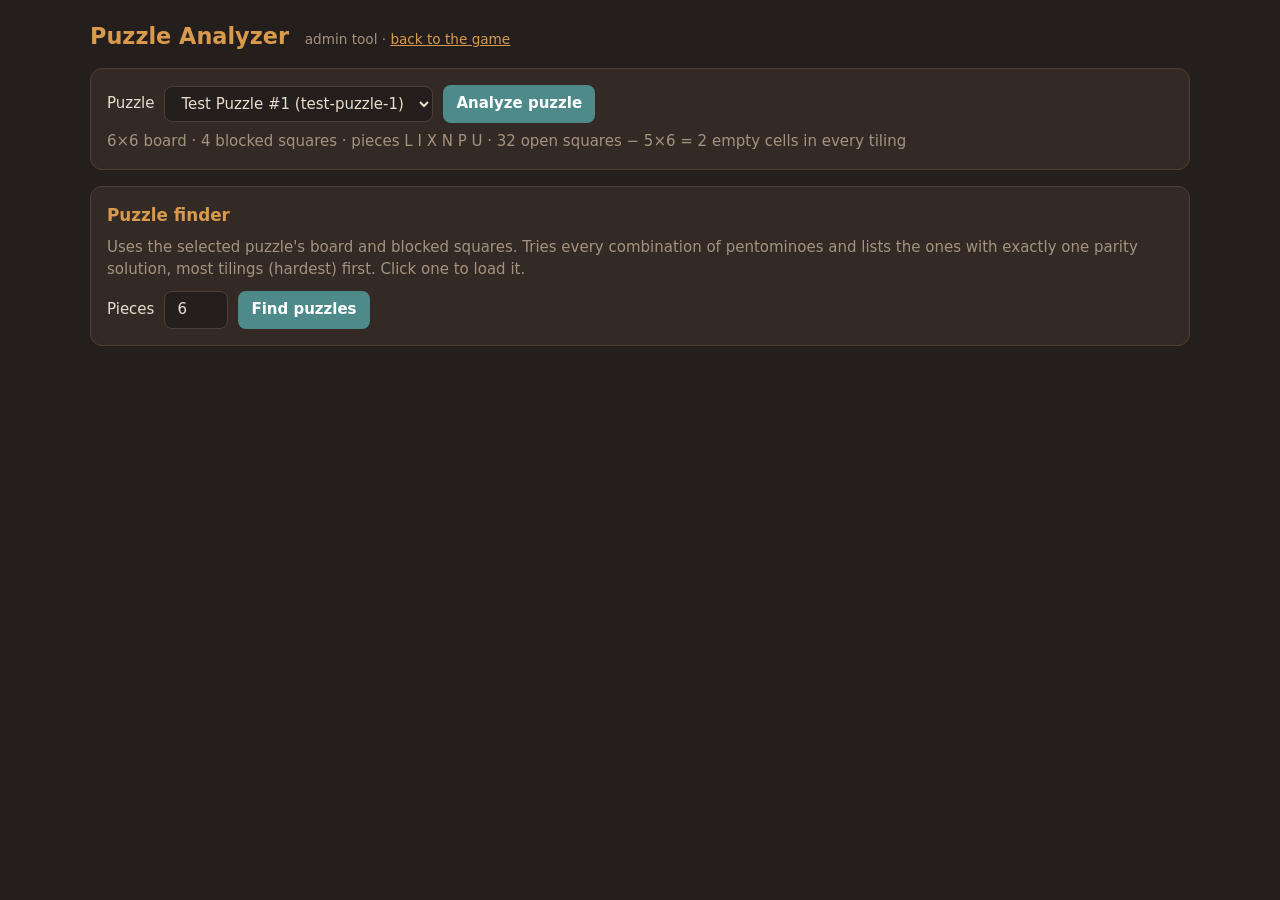
==== analyzer.html @ cebe1c1c "Add DLX puzzle solver, analyzer page, puzzle finder, and tests solver.js: pure-JS Algorithm X / Danc" ====
<!DOCTYPE html>
<!--
  ═══════════════════════════════════════════════════════════════════════
  PARITY BLOCKS: PUZZLE ANALYZER  (admin tool, not linked from the game)
  ═══════════════════════════════════════════════════════════════════════
  Pick a puzzle → Analyze → see every way the pieces fit (every "tiling"),
  which of them pass the parity rule, and a verdict. Step through tilings,
  download the results as JSON, or use the finder to search for new piece
  sets on the same board.

  All the solving happens in solver.js, inside a Web Worker so this page
  never freezes. Everything works offline, even opened straight from disk.

  Files used:  puzzles.js  (the puzzles)
               solver.js   (the solver, pure JS)
               shapes.js   (board pictures, shared with the rules popup)
               rules.css   (colors for those pictures)
  ═══════════════════════════════════════════════════════════════════════
-->
<html lang="en">
<head>
<meta charset="UTF-8">
<meta name="viewport" content="width=device-width, initial-scale=1.0">
<title>Parity Blocks: Puzzle Analyzer</title>
<link rel="icon" type="image/svg+xml" href="assets/logo.svg">
<link rel="stylesheet" href="rules.css">
<style>
  :root {
    --bg: #241f1c;
    --panel: #332a25;
    --border: #4d3f36;
    --text: #e8ddd0;
    --dim: #a3937f;
    --accent: #d99a4e;
    --good: #6fae5a;
    --bad: #e0484f;
    --button: #4f8a8b;
    --button-alt: #4d3f36;
  }
  * { box-sizing: border-box; margin: 0; padding: 0; }
  body {
    background: var(--bg);
    color: var(--text);
    font-family: system-ui, 'Segoe UI', Arial, sans-serif;
    font-size: 15px;
    line-height: 1.45;
    padding: 20px 16px 40px;
  }
  .wrap { max-width: 1100px; margin: 0 auto; display: flex; flex-direction: column; gap: 16px; }
  h1 { font-size: 1.4rem; color: var(--accent); }
  h1 small { font-size: 0.85rem; color: var(--dim); font-weight: 400; margin-left: 8px; }
  h2 { font-size: 1.05rem; color: var(--accent); margin-bottom: 10px; }
  a { color: var(--accent); }

  .panel { background: var(--panel); border: 1px solid var(--border); border-radius: 12px; padding: 16px; }
  .row { display: flex; flex-wrap: wrap; gap: 10px; align-items: center; }
  .muted { color: var(--dim); }

  button, select, input[type=number] {
    font: inherit;
    border-radius: 8px;
    border: 1px solid var(--border);
    background: var(--bg);
    color: var(--text);
    padding: 7px 12px;
  }
  button { background: var(--button); border-color: transparent; color: #fff; cursor: pointer; font-weight: 600; }
  button.alt { background: var(--button-alt); }
  button:disabled { opacity: 0.4; cursor: default; }
  input[type=number] { width: 64px; }

  .progress { flex: 1 1 200px; height: 10px; background: var(--bg); border-radius: 999px; overflow: hidden; border: 1px solid var(--border); }
  .progress > div { height: 100%; width: 0; background: var(--accent); transition: width 0.15s; }

  .stats { display: grid; grid-template-columns: repeat(auto-fit, minmax(150px, 1fr)); gap: 10px; margin-bottom: 12px; }
  .stat { background: var(--bg); border-radius: 10px; padding: 10px 12px; }
  .stat b { display: block; font-size: 1.5rem; }
  .verdict { font-weight: 700; font-size: 1.1rem; }
  .verdict.good { color: var(--good); }
  .verdict.bad  { color: var(--bad); }

  .viewer { display: flex; flex-wrap: wrap; gap: 20px; align-items: flex-start; }
  .board-box { flex: 0 0 auto; }
  .details { flex: 1 1 260px; min-width: 0; }
  .details ul { list-style: none; display: flex; flex-direction: column; gap: 4px; margin-top: 8px; }
  .swatch { display: inline-block; width: 12px; height: 12px; border-radius: 3px; vertical-align: -1px; margin-right: 6px; }
  .pass { color: var(--good); font-weight: 700; }
  .fail { color: var(--bad); font-weight: 700; }
  .legend { margin-top: 10px; font-size: 0.9rem; color: var(--dim); }
  .legend svg { vertical-align: middle; }

  table { width: 100%; border-collapse: collapse; margin-top: 10px; }
  th, td { text-align: left; padding: 6px 8px; border-bottom: 1px solid var(--border); }
  th { color: var(--dim); font-weight: 600; }
  tbody tr { cursor: pointer; }
  tbody tr:hover { background: rgba(255,255,255,0.05); }
  .finder-list { max-height: 360px; overflow-y: auto; }

  textarea { width: 100%; min-height: 140px; margin-top: 8px; font: 12px/1.4 ui-monospace, Menlo, monospace;
             background: var(--bg); color: var(--text); border: 1px solid var(--border); border-radius: 8px; padding: 8px; }
  [hidden] { display: none !important; }
</style>
</head>
<body>
<div class="wrap">

  <h1>Puzzle Analyzer <small>admin tool &middot; <a href="index.html">back to the game</a></small></h1>

  <!-- ── 1. Choose + analyze ── -->
  <section class="panel">
    <div class="row">
      <label for="puzzle-select">Puzzle</label>
      <select id="puzzle-select"></select>
      <button id="analyze-btn">Analyze puzzle</button>
      <button id="cancel-btn" class="alt" hidden>Cancel</button>
      <div class="progress" id="progress" hidden><div></div></div>
      <span class="muted" id="progress-text"></span>
    </div>
    <p class="muted" id="puzzle-info" style="margin-top:8px;"></p>
  </section>

  <!-- ── 2. Results ── -->
  <section class="panel" id="results" hidden>
    <h2>Results</h2>
    <div class="stats">
      <div class="stat"><span class="muted">Total tilings</span><b id="stat-total"></b></div>
      <div class="stat"><span class="muted">Pass parity</span><b id="stat-pass"></b></div>
      <div class="stat"><span class="muted">Time</span><b id="stat-time"></b></div>
    </div>
    <p class="verdict" id="verdict"></p>
    <p class="muted" id="truncated-note" hidden></p>

    <div class="row" style="margin-top:14px;">
      <button id="prev-btn" class="alt">&larr; Prev</button>
      <span id="step-label"></span>
      <button id="next-btn" class="alt">Next &rarr;</button>
      <label><input type="checkbox" id="parity-only"> Parity-passing only</label>
      <span style="flex:1"></span>
      <button id="download-btn" class="alt">Download JSON</button>
    </div>

    <div class="viewer" style="margin-top:14px;">
      <div class="board-box" id="board-box"></div>
      <div class="details">
        <p id="tiling-status"></p>
        <ul id="placement-list"></ul>
        <p class="legend" id="legend"></p>
      </div>
    </div>
  </section>

  <!-- ── 3. Puzzle finder ── -->
  <section class="panel">
    <h2>Puzzle finder</h2>
    <p class="muted">Uses the selected puzzle's board and blocked squares. Tries every combination of
      pentominoes and lists the ones with exactly one parity solution, most tilings (hardest) first.
      Click one to load it.</p>
    <div class="row" style="margin-top:10px;">
      <label for="finder-n">Pieces</label>
      <input type="number" id="finder-n" min="1" max="12" value="6">
      <button id="find-btn">Find puzzles</button>
      <button id="find-cancel-btn" class="alt" hidden>Cancel</button>
      <div class="progress" id="find-progress" hidden><div></div></div>
      <span class="muted" id="find-text"></span>
    </div>
    <div class="finder-list" id="finder-list" hidden>
      <table>
        <thead><tr><th>#</th><th>Pieces</th><th>Total tilings</th></tr></thead>
        <tbody id="finder-body"></tbody>
      </table>
    </div>
  </section>

  <!-- ── 4. Export a found puzzle ── -->
  <section class="panel" id="export" hidden>
    <h2>Add this puzzle to the game</h2>
    <p class="muted">Paste this entry into <code>PUZZLES</code> in puzzles.js, change the id and title
      if you like, then link it from a difficulty button in index.html.</p>
    <textarea id="export-text" readonly></textarea>
    <div class="row" style="margin-top:8px;"><button id="copy-btn" class="alt">Copy</button><span class="muted" id="copy-note"></span></div>
  </section>

</div>

<script src="puzzles.js"></script>
<script src="shapes.js"></script>
<script src="solver.js"></script>
<script>
/* ═══════════════════════════════════════════════════════════════════
   STATE
═══════════════════════════════════════════════════════════════════ */
const $ = id => document.getElementById(id);

// Puzzles on offer: everything in puzzles.js, plus any loaded from the finder
const puzzles = Object.assign({}, PUZZLES);
let currentKey = Object.keys(puzzles)[0];
let analysis = null;     // last analyzePuzzle() result for currentKey
let view = [];           // indices into analysis.tilings currently being stepped through
let viewPos = 0;
let worker = null;       // the running job, if any

/* ═══════════════════════════════════════════════════════════════════
   PUZZLE → SOLVER CONFIG
   Hidden blocked squares are simply part of `blocked` (they're only
   hidden from players). The dotted outline becomes `dotted`.
═══════════════════════════════════════════════════════════════════ */
function solverConfig(p){
  return {
    rows: p.rows, cols: p.cols,
    blocked: p.blocked || [],
    dotted: p.hintOutline || [],
    pieces: p.pieces.map(d=>({ name: d.name, cells: d.cells })),
  };
}
function colorOf(p, name){
  const d = p.pieces.find(q=>q.name === name);
  return d && d.color || ParitySolver.pentomino(name).color;
}

function renderSelect(){
  const sel = $('puzzle-select');
  sel.innerHTML = '';
  Object.keys(puzzles).forEach(k=>{
    const o = document.createElement('option');
    o.value = k; o.textContent = puzzles[k].title + '  (' + k + ')';
    sel.appendChild(o);
  });
  sel.value = currentKey;
}

function renderPuzzleInfo(){
  const p = puzzles[currentKey];
  const open = p.rows*p.cols - (p.blocked || []).length;
  const empty = open - 5*p.pieces.length;
  const extras = [];
  if(p.hiddenBlocked && p.hiddenBlocked.length) extras.push(p.hiddenBlocked.length + ' of them hidden from players');
  if(p.hintOutline && p.hintOutline.length) extras.push('has a dotted outline (pieces can’t cross it)');
  $('puzzle-info').textContent =
    `${p.rows}×${p.cols} board · ${(p.blocked||[]).length} blocked squares` + (extras.length ? ' (' + extras.join('; ') + ')' : '') +
    ` · pieces ${p.pieces.map(d=>d.name).join(' ')} · ${open} open squares − 5×${p.pieces.length} = ${empty} empty cell${empty===1?'':'s'} in every tiling`;
}

function selectPuzzle(key){
  if(worker) stopWorker();
  currentKey = key;
  analysis = null;
  $('results').hidden = true;
  $('export').hidden = !puzzles[key].fromFinder;
  if(puzzles[key].fromFinder) $('export-text').value = exportEntry(key);
  $('finder-n').value = puzzles[key].pieces.length;
  renderSelect();
  renderPuzzleInfo();
  $('progress-text').textContent = '';
}

/* ═══════════════════════════════════════════════════════════════════
   WORKER JOBS
   Each job gets a fresh worker (ParitySolver.createWorker builds it from
   solver.js's own source as a Blob URL, so no file is fetched). Cancel
   simply terminates it.
═══════════════════════════════════════════════════════════════════ */
function runJob(message, ui, onResult){
  stopWorker();
  worker = ParitySolver.createWorker();
  ui.start();
  worker.onmessage = e=>{
    const m = e.data;
    if(m.type === 'progress') ui.progress(m);
    else if(m.type === 'result'){ stopWorker(); ui.end(); onResult(m.result); }
    else if(m.type === 'error'){ stopWorker(); ui.end('Error: ' + m.message); }
  };
  worker.onerror = e=>{ stopWorker(); ui.end('Worker error: ' + (e.message || 'unknown')); };
  worker.postMessage(message);
}
function stopWorker(){
  if(worker){ worker.terminate(); worker = null; }
}

function progressUI(barId, textId, buttonIds, cancelId, describe){
  const bar = $(barId), fill = bar.firstElementChild, text = $(textId);
  return {
    start(){
      bar.hidden = false; fill.style.width = '0%'; text.textContent = 'Starting…';
      buttonIds.forEach(id=>$(id).disabled = true); $(cancelId).hidden = false;
    },
    progress(m){ fill.style.width = Math.round(m.fraction*100) + '%'; text.textContent = describe(m); },
    end(msg){
      bar.hidden = true; text.textContent = msg || '';
      buttonIds.forEach(id=>$(id).disabled = false); $(cancelId).hidden = true;
    },
  };
}
const analyzeUI = progressUI('progress', 'progress-text', ['analyze-btn','find-btn'], 'cancel-btn',
  m=>`${m.solutions.toLocaleString()} tilings found · ${Math.round(m.fraction*100)}%`);
const findUI = progressUI('find-progress', 'find-text', ['analyze-btn','find-btn'], 'find-cancel-btn',
  m=>`${m.checked} / ${m.combinations} combinations · ${m.found} qualify so far`);

$('cancel-btn').onclick = ()=>{ stopWorker(); analyzeUI.end('Cancelled.'); };
$('find-cancel-btn').onclick = ()=>{ stopWorker(); findUI.end('Cancelled.'); };

/* ═══════════════════════════════════════════════════════════════════
   ANALYZE
═══════════════════════════════════════════════════════════════════ */
$('analyze-btn').onclick = ()=>{
  const key = currentKey;
  runJob({ type:'analyze', config: solverConfig(puzzles[key]) }, analyzeUI, result=>{
    if(key !== currentKey) return;
    analysis = result;
    showResults();
  });
};

function verdictText(n){
  if(n === 1) return ['good', 'Good puzzle: exactly one tiling passes parity.'];
  if(n === 0) return ['bad', 'Not a good puzzle: no tiling passes parity, so it can’t be solved.'];
  return ['bad', `Not a good puzzle: ${n.toLocaleString()} tilings pass parity, so the answer isn’t unique.`];
}

function showResults(){
  $('results').hidden = false;
  $('stat-total').textContent = analysis.totalTilings.toLocaleString();
  $('stat-pass').textContent = analysis.paritySolutions.toLocaleString();
  $('stat-time').textContent = analysis.solveTimeMs < 1000 ? analysis.solveTimeMs + ' ms' : (analysis.solveTimeMs/1000).toFixed(1) + ' s';
  const [cls, text] = verdictText(analysis.paritySolutions);
  $('verdict').className = 'verdict ' + cls;
  $('verdict').textContent = text;
  $('truncated-note').hidden = !analysis.tilingsTruncated;
  $('truncated-note').textContent = `Only the first ${analysis.tilings.length.toLocaleString()} tilings are kept for stepping through and download; the counts above include all of them.`;
  // Default to the parity-passing ones when there are any
  $('parity-only').checked = analysis.paritySolutions > 0;
  rebuildView();
}

/* ═══════════════════════════════════════════════════════════════════
   STEPPING THROUGH TILINGS
═══════════════════════════════════════════════════════════════════ */
function rebuildView(){
  const only = $('parity-only').checked;
  view = analysis.tilings.map((t,i)=>i).filter(i=>!only || analysis.tilings[i].parity);
  viewPos = 0;
  showTiling();
}
$('parity-only').onchange = ()=>{ if(analysis) rebuildView(); };
$('prev-btn').onclick = ()=>{ if(viewPos > 0){ viewPos--; showTiling(); } };
$('next-btn').onclick = ()=>{ if(viewPos < view.length-1){ viewPos++; showTiling(); } };
document.addEventListener('keydown', e=>{
  if(!analysis || e.target.matches('input, select, textarea')) return;
  if(e.key === 'ArrowLeft') $('prev-btn').click();
  if(e.key === 'ArrowRight') $('next-btn').click();
});

function boardCellSize(p){
  const avail = Math.min(560, document.querySelector('.wrap').clientWidth - 80);
  return Math.max(22, Math.min(64, Math.floor(avail / Math.max(p.rows, p.cols)) - 4));
}

function showTiling(){
  const p = puzzles[currentKey];
  const box = $('board-box'), list = $('placement-list');
  box.innerHTML = ''; list.innerHTML = '';
  $('prev-btn').disabled = viewPos <= 0;
  $('next-btn').disabled = viewPos >= view.length-1;

  if(!view.length){
    $('step-label').textContent = 'No tilings to show';
    $('tiling-status').textContent = $('parity-only').checked ? 'No tiling passes parity. Untick the filter to see the others.' : 'The pieces can’t be placed at all.';
    box.appendChild(miniBoard({ rows:p.rows, cols:p.cols, cell:boardCellSize(p), gaps:p.blocked, dotted:p.hintOutline }));
    $('legend').innerHTML = '';
    return;
  }

  const t = analysis.tilings[view[viewPos]];
  $('step-label').textContent = `Tiling ${viewPos+1} of ${view.length.toLocaleString()}` + ($('parity-only').checked ? ' (parity-passing)' : '') + ` · #${t.index}`;

  // Solver placements are absolute cells; miniBoard wants cells relative to a top-left row/col
  const pieces = t.placements.map(pl=>{
    const r0 = Math.min(...pl.cells.map(c=>c[0])), c0 = Math.min(...pl.cells.map(c=>c[1]));
    return { color: colorOf(p, pl.piece), row: r0, col: c0, cells: pl.cells.map(([r,c])=>[r-r0, c-c0]) };
  });
  box.appendChild(miniBoard({
    rows: p.rows, cols: p.cols, cell: boardCellSize(p),
    pieces, gaps: p.blocked, dotted: p.hintOutline,
    show: 'odd', markEmpty: true,
  }));

  const rc = arr=>arr.map(n=>n).join(', ');
  $('tiling-status').innerHTML = t.parity
    ? '<span class="pass">Passes parity</span>: every row and column is even.'
    : '<span class="fail">Fails parity</span>' +
      (t.failingRows.length ? ` · odd row${t.failingRows.length>1?'s':''} ${rc(t.failingRows)}` : '') +
      (t.failingCols.length ? ` · odd column${t.failingCols.length>1?'s':''} ${rc(t.failingCols)}` : '') +
      ' <span class="muted">(numbered from 0, top / left)</span>';
  t.placements.forEach(pl=>{
    const li = document.createElement('li');
    li.innerHTML = `<span class="swatch" style="background:${colorOf(p, pl.piece)}"></span><b>${pl.piece}</b> <span class="muted">${pl.cells.map(c=>'['+c+']').join(' ')}</span>`;
    list.appendChild(li);
  });
  const li = document.createElement('li');
  li.innerHTML = `<span class="muted">Empty cells: ${t.gaps.map(c=>'['+c+']').join(' ') || 'none'}</span>`;
  list.appendChild(li);
  $('legend').innerHTML =
    '<svg width="18" height="18"><circle cx="9" cy="9" r="6" class="rb-empty"/></svg> empty cell &nbsp; ' +
    '<svg width="34" height="14"><rect x="0" y="2" width="34" height="10" rx="2" class="rb-hl rb-odd"/></svg> odd row / column &nbsp; ' +
    'numbers = filled squares per row (right) and column (below)';
}

/* ═══════════════════════════════════════════════════════════════════
   DOWNLOAD JSON
═══════════════════════════════════════════════════════════════════ */
$('download-btn').onclick = ()=>{
  if(!analysis) return;
  const blob = new Blob([JSON.stringify(analysis, null, 2)], { type:'application/json' });
  const a = document.createElement('a');
  a.href = URL.createObjectURL(blob);
  a.download = `analysis-${currentKey}.json`;
  document.body.appendChild(a); a.click(); a.remove();
  setTimeout(()=>URL.revokeObjectURL(a.href), 1000);
};

/* ═══════════════════════════════════════════════════════════════════
   PUZZLE FINDER
═══════════════════════════════════════════════════════════════════ */
$('find-btn').onclick = ()=>{
  const base = puzzles[currentKey];
  const n = Math.max(1, Math.min(12, parseInt($('finder-n').value, 10) || 6));
  const board = { rows: base.rows, cols: base.cols, blocked: base.blocked || [], dotted: base.hintOutline || [] };
  $('finder-list').hidden = true;
  runJob({ type:'find', board, n }, findUI, result=>{
    findUI.end(`${result.qualifying.length} of ${result.combinationsChecked} combinations have exactly one parity solution · ${(result.solveTimeMs/1000).toFixed(1)} s`);
    renderFinder(result, base);
  });
};

function renderFinder(result, base){
  const body = $('finder-body');
  body.innerHTML = '';
  $('finder-list').hidden = !result.qualifying.length;
  result.qualifying.forEach((q, i)=>{
    const tr = document.createElement('tr');
    tr.innerHTML = `<td>${i+1}</td><td><b>${q.pieces.join(' ')}</b></td><td>${q.totalTilings.toLocaleString()}</td>`;
    tr.onclick = ()=>loadFound(q, base);
    body.appendChild(tr);
  });
}

// Make a puzzle from a finder result: same board as `base`, these pieces
function loadFound(q, base){
  const key = 'found-' + q.pieces.join('').toLowerCase() + '-' + base.rows + 'x' + base.cols;
  puzzles[key] = {
    title: 'Found: ' + q.pieces.join(' '),
    rows: base.rows, cols: base.cols,
    blocked: (base.blocked || []).map(rc=>rc.slice()),
    hiddenBlocked: base.hiddenBlocked ? base.hiddenBlocked.map(rc=>rc.slice()) : undefined,
    hintOutline: base.hintOutline ? base.hintOutline.map(rc=>rc.slice()) : undefined,
    hintText: base.hintText,
    pieces: q.pieces.map(name=>{ const d = ParitySolver.pentomino(name); return { name, color: d.color, cells: d.cells.map(c=>c.slice()) }; }),
    fromFinder: true,
  };
  selectPuzzle(key);
  window.scrollTo({ top: 0, behavior: 'smooth' });
  $('analyze-btn').click();
}

// A ready-to-paste puzzles.js entry for a found puzzle
function exportEntry(key){
  const p = puzzles[key];
  const cells = arr=>'[' + arr.map(c=>'[' + c.join(',') + ']').join(',') + ']';
  const lines = [
    `  '${key}': {`,
    `    title: '${p.title.replace(/'/g, "\\'")}',`,
    `    rows: ${p.rows}, cols: ${p.cols},`,
    `    blocked: ${cells(p.blocked)},`,
  ];
  if(p.hiddenBlocked) lines.push(`    hiddenBlocked: ${cells(p.hiddenBlocked)},`);
  if(p.hintOutline) lines.push(`    hintOutline: ${cells(p.hintOutline)},`);
  if(p.hintText) lines.push(`    hintText: '${p.hintText.replace(/'/g, "\\'")}',`);
  lines.push('    pieces: [');
  p.pieces.forEach(d=>lines.push(`      { name:'${d.name}', color:'${d.color}', cells:${cells(d.cells)} },`));
  lines.push('    ]', '  },');
  return lines.join('\n');
}
$('copy-btn').onclick = ()=>{
  const ta = $('export-text');
  ta.select();
  const done = ok=>{ $('copy-note').textContent = ok ? 'Copied.' : 'Select the text and copy it with Cmd+C.'; };
  if(navigator.clipboard && window.isSecureContext) navigator.clipboard.writeText(ta.value).then(()=>done(true), ()=>done(document.execCommand('copy')));
  else done(document.execCommand('copy'));
};

/* ═══════════════════════════════════════════════════════════════════
   START
   analyzer.html?puzzle=<key> preselects a puzzle.
═══════════════════════════════════════════════════════════════════ */
$('puzzle-select').onchange = e=>selectPuzzle(e.target.value);
const wanted = new URLSearchParams(location.search).get('puzzle');
if(wanted && puzzles[wanted]) currentKey = wanted;
selectPuzzle(currentKey);
window.addEventListener('resize', ()=>{ if(analysis) showTiling(); });
</script>
</body>
</html>
---- rules.css ----
/* ═══════════════════════════════════════════════════════════════════
   RULES POPUP + RULES BUTTON
   Shared by index.html (splash) and play.html (game). The popup's text
   and pictures are built in rules.js; everything about how it looks is
   here. Search for [FONTS] [COLORS] [POSITIONING].
═══════════════════════════════════════════════════════════════════ */
:root {
  /* [FONTS] */
  --rules-font:          'Geo', 'Segoe UI', sans-serif;
  --rules-title-size:    2rem;
  --rules-heading-size:  1.5rem;     /* "Goals" / "Rules" */
  --rules-text-size:     1.15rem;
  --rules-caption-size:  1rem;       /* labels under pictures */
  --rules-count-font:    system-ui, 'Segoe UI', Arial, sans-serif;  /* row/column counts (plain digits read better than Geo's) */
  --rules-count-size:    19px;

  /* [COLORS] */
  --rules-panel:         #332a25;    /* popup background */
  --rules-panel-border:  #4d3f36;
  --rules-overlay:       rgba(0, 0, 0, 0.65);
  --rules-title:         #d99a4e;    /* headings */
  --rules-text:          #e8ddd0;
  --rules-text-dim:      #a3937f;    /* hint line, picture captions */
  --rules-even:          #6fae5a;    /* green highlighter: even row/column */
  --rules-odd:           #e0484f;    /* red highlighter: odd row/column, "not allowed" mark */
  --rules-highlight-opacity: 0.55;   /* red highlighter strength (matches the game) */
  --rules-highlight-even-opacity: 0.55;  /* green highlighter strength */
  --rules-board:         #1c1714;    /* frame behind picture boards */
  --rules-cell:          #443830;    /* an empty square in pictures */
  --rules-gap-x:         #e05252;    /* the X on a gap square */
  --rules-dotted:        #d99a4e;    /* dotted perimeter line */
  --rules-arrow:         #e8ddd0;    /* reflect / rotate arrows */
  --rules-empty:         #f2c48a;    /* ring marking an empty open square (analyzer) */
  --rules-button:        #4f8a8b;    /* "Got it" button */
  --rules-button-text:   #ffffff;
  --rules-btn-bg:        #332a25;    /* the small "Rules" button */
  --rules-btn-border:    #4d3f36;

  /* [POSITIONING] */
  --rules-width:         600px;      /* popup max width */
  --rules-item-gap:      22px;       /* space between each goal/rule */
}

/* ── The "Rules" button (top-right of each page) ── */
.rules-btn {
  height: 40px;
  padding: 0 16px;
  border-radius: 999px;
  border: 2px solid var(--rules-btn-border);
  background: var(--rules-btn-bg);
  color: var(--rules-text);
  font-family: var(--rules-font);
  font-size: 1.2rem;
  letter-spacing: 0.04em;
  cursor: pointer;
  transition: filter 0.15s, transform 0.1s;
}
.rules-btn:hover { filter: brightness(1.2); }
.rules-btn:focus-visible { outline: 3px solid #f2c48a; outline-offset: 3px; }

/* ── Popup ── */
.rules-backdrop {
  position: fixed;
  inset: 0;
  z-index: 1000;
  background: var(--rules-overlay);
  display: flex;
  align-items: center;
  justify-content: center;
  padding: 16px;
}
.rules-backdrop[hidden] { display: none; }

.rules-popup {
  position: relative;
  width: 100%;
  max-width: var(--rules-width);
  max-height: calc(100vh - 32px);
  max-height: calc(100dvh - 32px);
  overflow-y: auto;
  background: var(--rules-panel);
  border: 1px solid var(--rules-panel-border);
  border-radius: 18px;
  padding: 26px 26px 22px;
  color: var(--rules-text);
  font-family: var(--rules-font);
  box-shadow: 0 20px 50px rgba(0, 0, 0, 0.5);
  text-align: left;
  user-select: none;
  outline: none;
}
.rules-popup h2 {
  font-size: var(--rules-title-size);
  font-weight: 400;
  color: var(--rules-title);
  margin: 0 0 6px;
}
.rules-popup h3 {
  font-size: var(--rules-heading-size);
  font-weight: 400;
  color: var(--rules-title);
  margin: 18px 0 10px;
  padding-bottom: 6px;
  border-bottom: 1px solid var(--rules-panel-border);
}
.rules-close {
  position: absolute;
  top: 12px;
  right: 12px;
  width: 36px;
  height: 36px;
  border: none;
  border-radius: 50%;
  background: transparent;
  color: var(--rules-text-dim);
  font-size: 1.6rem;
  line-height: 1;
  cursor: pointer;
}
.rules-close:hover { color: var(--rules-text); background: rgba(255, 255, 255, 0.06); }

/* [POSITIONING] Each goal/rule: text, then its picture(s) underneath */
.rules-item {
  display: flex;
  flex-direction: column;
  align-items: stretch;
  gap: 10px;
  margin-bottom: var(--rules-item-gap);
}
.rules-item p {
  font-size: var(--rules-text-size);
  line-height: 1.4;
  margin: 0;
}
.rules-item .rules-num { color: var(--rules-title); margin-right: 6px; }
.rules-hint { color: var(--rules-text-dim); font-size: calc(var(--rules-text-size) * 0.9) !important; }

.rules-visuals {
  display: flex;
  flex-wrap: wrap;
  justify-content: center;
  align-items: center;
  gap: 14px;
}
.rules-figure {
  display: flex;
  flex-direction: column;
  align-items: center;
  gap: 6px;
  margin: 0;
}
.rules-figure figcaption {
  font-size: var(--rules-caption-size);
  color: var(--rules-text-dim);
}
.rules-figure svg { display: block; }

/* [POSITIONING] The three "check" pictures stay side by side, shrinking
   to fit narrow screens instead of stacking */
.rules-visuals.three { flex-wrap: nowrap; gap: 10px; }
.rules-visuals.three .rules-figure { flex: 1 1 0; min-width: 0; max-width: 180px; }
.rules-visuals.three svg { width: 100%; height: auto; }

.rules-ok {
  display: block;
  width: 100%;
  height: 48px;
  margin-top: 6px;
  border: none;
  border-radius: 12px;
  background: var(--rules-button);
  color: var(--rules-button-text);
  font-family: var(--rules-font);
  font-size: 1.35rem;
  cursor: pointer;
  box-shadow: 0 4px 0 rgba(0, 0, 0, 0.35);
}
.rules-ok:hover { filter: brightness(1.1); }
.rules-ok:focus-visible, .rules-close:focus-visible { outline: 3px solid #f2c48a; outline-offset: 2px; }

/* ── Picture parts (SVG classes used by rules.js) ── */
.rb-frame    { fill: var(--rules-board); }
.rb-cell     { fill: var(--rules-cell); }
.rb-gap      { fill: var(--rules-board); stroke: var(--rules-panel-border); stroke-dasharray: 3 2; }
.rb-gap-x    { stroke: var(--rules-gap-x); stroke-width: 3; stroke-linecap: round; fill: none; }
.rb-divider  { fill: none; stroke: rgba(0, 0, 0, 0.25); stroke-width: 1.5; }
.rb-outline  { fill: none; stroke: rgba(0, 0, 0, 0.45); stroke-width: 2; stroke-linejoin: round; }
.rb-hl       { opacity: var(--rules-highlight-opacity); }   /* highlighter strokes */
.rb-hl.rb-even { opacity: var(--rules-highlight-even-opacity); }
.rb-even     { fill: var(--rules-even); }
.rb-odd      { fill: var(--rules-odd); }
.rb-count    { font-family: var(--rules-count-font); font-size: var(--rules-count-size); font-weight: 700; opacity: 1; }
.rb-dotted   { fill: none; stroke: var(--rules-dotted); stroke-width: 2.5; stroke-dasharray: 6 4; stroke-linejoin: round; }
.rb-no       { fill: none; stroke: var(--rules-odd); stroke-width: 3.5; }
.rb-no-x     { stroke: var(--rules-odd); stroke-width: 3.5; stroke-linecap: round; }
.rb-empty    { fill: none; stroke: var(--rules-empty); stroke-width: 2.5; }   /* analyzer: open square left empty */
.rb-arrow    { fill: none; stroke: var(--rules-arrow); stroke-width: 3; stroke-linecap: round; stroke-linejoin: round; }
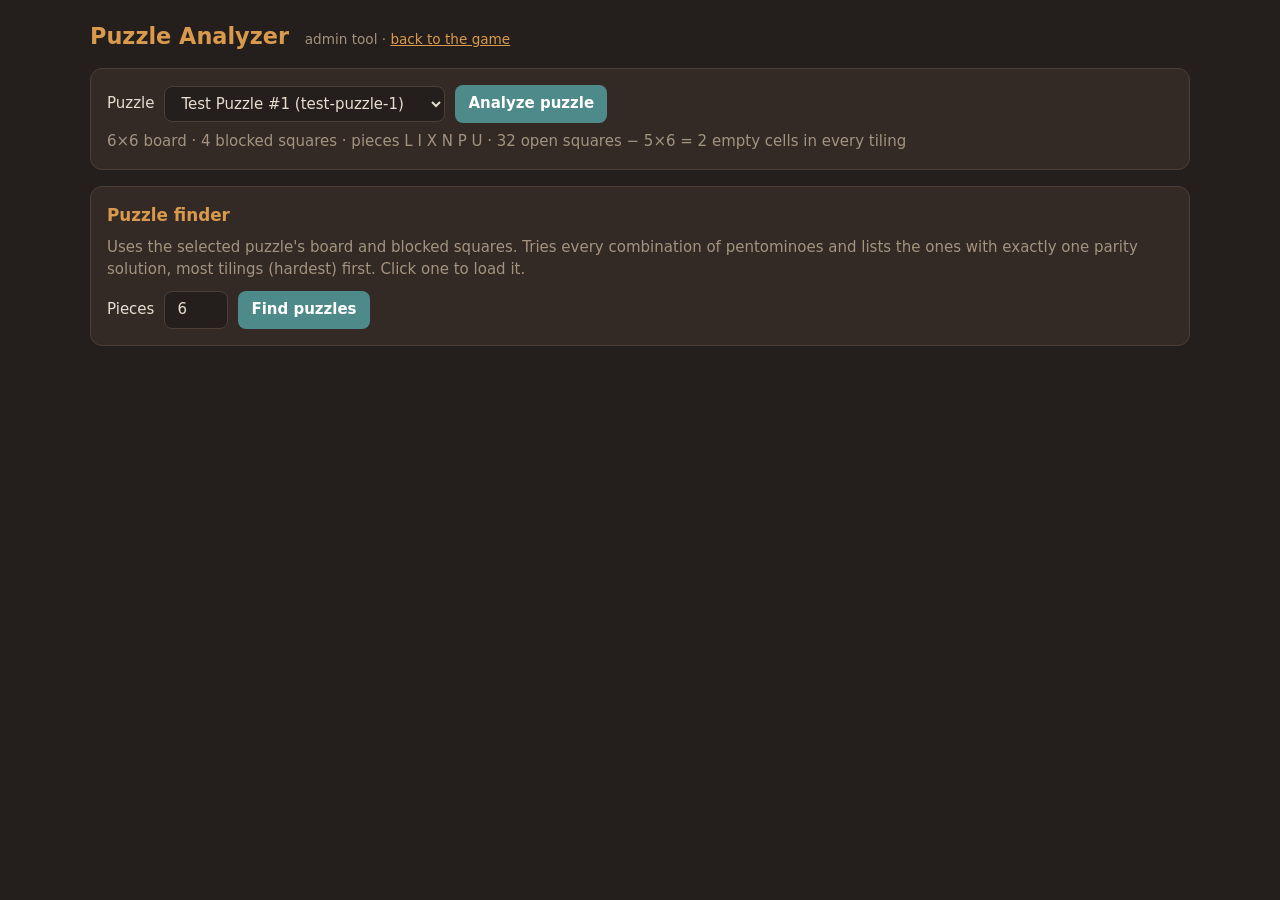
==== commit 58cf17c5: "Irregular board shapes: cut squares out of the grid in the sandbox New 'Shape' click mode cuts squar" ====
--- a/analyzer.html
+++ b/analyzer.html
@@ -208,6 +208,7 @@
   return {
     rows: p.rows, cols: p.cols,
     blocked: p.blocked || [],
+    removed: p.removed || [],
     dotted: p.hintOutline || [],
     pieces: p.pieces.map(d=>({ name: d.name, cells: d.cells })),
   };
@@ -230,13 +231,13 @@
 
 function renderPuzzleInfo(){
   const p = puzzles[currentKey];
-  const open = p.rows*p.cols - (p.blocked || []).length;
+  const open = p.rows*p.cols - (p.blocked || []).length - (p.removed || []).length;
   const empty = open - 5*p.pieces.length;
   const extras = [];
   if(p.hiddenBlocked && p.hiddenBlocked.length) extras.push(p.hiddenBlocked.length + ' of them hidden from players');
   if(p.hintOutline && p.hintOutline.length) extras.push('has a dotted outline (pieces can’t cross it)');
   $('puzzle-info').textContent =
-    `${p.rows}×${p.cols} board · ${(p.blocked||[]).length} blocked squares` + (extras.length ? ' (' + extras.join('; ') + ')' : '') +
+    `${p.rows}×${p.cols} board` + ((p.removed||[]).length ? ` (${p.removed.length} squares cut out)` : '') + ` · ${(p.blocked||[]).length} blocked squares` + (extras.length ? ' (' + extras.join('; ') + ')' : '') +
     ` · pieces ${p.pieces.map(d=>d.name).join(' ')} · ${open} open squares − 5×${p.pieces.length} = ${empty} empty cell${empty===1?'':'s'} in every tiling`;
 }
 
@@ -364,7 +365,7 @@
   if(!view.length){
     $('step-label').textContent = 'No tilings to show';
     $('tiling-status').textContent = $('parity-only').checked ? 'No tiling passes parity. Untick the filter to see the others.' : 'The pieces can’t be placed at all.';
-    box.appendChild(miniBoard({ rows:p.rows, cols:p.cols, cell:boardCellSize(p), gaps:p.blocked, dotted:p.hintOutline }));
+    box.appendChild(miniBoard({ rows:p.rows, cols:p.cols, cell:boardCellSize(p), gaps:p.blocked, removed:p.removed, dotted:p.hintOutline }));
     $('legend').innerHTML = '';
     return;
   }
@@ -379,7 +380,7 @@
   });
   box.appendChild(miniBoard({
     rows: p.rows, cols: p.cols, cell: boardCellSize(p),
-    pieces, gaps: p.blocked, dotted: p.hintOutline,
+    pieces, gaps: p.blocked, removed: p.removed, dotted: p.hintOutline,
     show: 'odd', markEmpty: true,
   }));
 
@@ -423,7 +424,7 @@
 $('find-btn').onclick = ()=>{
   const base = puzzles[currentKey];
   const n = Math.max(1, Math.min(12, parseInt($('finder-n').value, 10) || 6));
-  const board = { rows: base.rows, cols: base.cols, blocked: base.blocked || [], dotted: base.hintOutline || [] };
+  const board = { rows: base.rows, cols: base.cols, blocked: base.blocked || [], removed: base.removed || [], dotted: base.hintOutline || [] };
   $('finder-list').hidden = true;
   runJob({ type:'find', board, n }, findUI, result=>{
     findUI.end(`${result.qualifying.length} of ${result.combinationsChecked} combinations have exactly one parity solution · ${(result.solveTimeMs/1000).toFixed(1)} s`);
@@ -450,6 +451,7 @@
     title: 'Found: ' + q.pieces.join(' '),
     rows: base.rows, cols: base.cols,
     blocked: (base.blocked || []).map(rc=>rc.slice()),
+    removed: base.removed ? base.removed.map(rc=>rc.slice()) : undefined,
     hiddenBlocked: base.hiddenBlocked ? base.hiddenBlocked.map(rc=>rc.slice()) : undefined,
     hintOutline: base.hintOutline ? base.hintOutline.map(rc=>rc.slice()) : undefined,
     hintText: base.hintText,
@@ -471,6 +473,7 @@
     `    rows: ${p.rows}, cols: ${p.cols},`,
     `    blocked: ${cells(p.blocked)},`,
   ];
+  if(p.removed && p.removed.length) lines.push(`    removed: ${cells(p.removed)},`);
   if(p.hiddenBlocked) lines.push(`    hiddenBlocked: ${cells(p.hiddenBlocked)},`);
   if(p.hintOutline) lines.push(`    hintOutline: ${cells(p.hintOutline)},`);
   if(p.hintText) lines.push(`    hintText: '${p.hintText.replace(/'/g, "\\'")}',`);
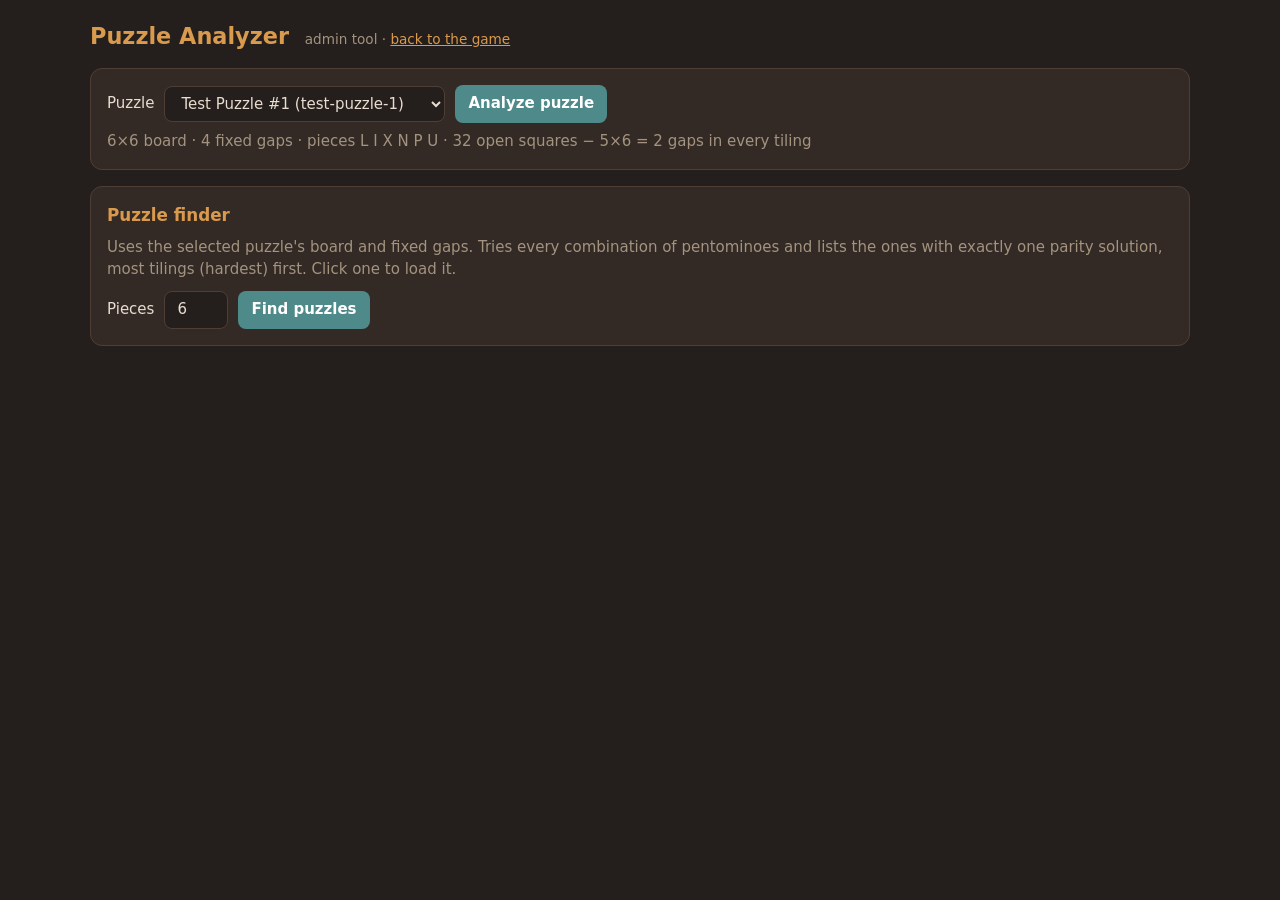
==== commit 95ecc89e: "Add interactive tutorial as the first-visit popup; standardize wording Four-slide tutorial (tutorial" ====
--- a/analyzer.html
+++ b/analyzer.html
@@ -152,7 +152,7 @@
   <!-- ── 3. Puzzle finder ── -->
   <section class="panel">
     <h2>Puzzle finder</h2>
-    <p class="muted">Uses the selected puzzle's board and blocked squares. Tries every combination of
+    <p class="muted">Uses the selected puzzle's board and fixed gaps. Tries every combination of
       pentominoes and lists the ones with exactly one parity solution, most tilings (hardest) first.
       Click one to load it.</p>
     <div class="row" style="margin-top:10px;">
@@ -237,8 +237,8 @@
   if(p.hiddenBlocked && p.hiddenBlocked.length) extras.push(p.hiddenBlocked.length + ' of them hidden from players');
   if(p.hintOutline && p.hintOutline.length) extras.push('has a dotted outline (pieces can’t cross it)');
   $('puzzle-info').textContent =
-    `${p.rows}×${p.cols} board` + ((p.removed||[]).length ? ` (${p.removed.length} squares cut out)` : '') + ` · ${(p.blocked||[]).length} blocked squares` + (extras.length ? ' (' + extras.join('; ') + ')' : '') +
-    ` · pieces ${p.pieces.map(d=>d.name).join(' ')} · ${open} open squares − 5×${p.pieces.length} = ${empty} empty cell${empty===1?'':'s'} in every tiling`;
+    `${p.rows}×${p.cols} board` + ((p.removed||[]).length ? ` (${p.removed.length} squares cut out)` : '') + ` · ${(p.blocked||[]).length} fixed gaps` + (extras.length ? ' (' + extras.join('; ') + ')' : '') +
+    ` · pieces ${p.pieces.map(d=>d.name).join(' ')} · ${open} open squares − 5×${p.pieces.length} = ${empty} gap${empty===1?'':'s'} in every tiling`;
 }
 
 function selectPuzzle(key){
@@ -397,10 +397,10 @@
     list.appendChild(li);
   });
   const li = document.createElement('li');
-  li.innerHTML = `<span class="muted">Empty cells: ${t.gaps.map(c=>'['+c+']').join(' ') || 'none'}</span>`;
+  li.innerHTML = `<span class="muted">Gaps: ${t.gaps.map(c=>'['+c+']').join(' ') || 'none'}</span>`;
   list.appendChild(li);
   $('legend').innerHTML =
-    '<svg width="18" height="18"><circle cx="9" cy="9" r="6" class="rb-empty"/></svg> empty cell &nbsp; ' +
+    '<svg width="18" height="18"><circle cx="9" cy="9" r="6" class="rb-empty"/></svg> gap &nbsp; ' +
     '<svg width="34" height="14"><rect x="0" y="2" width="34" height="10" rx="2" class="rb-hl rb-odd"/></svg> odd row / column &nbsp; ' +
     'numbers = filled squares per row (right) and column (below)';
 }
--- a/rules.css
+++ b/rules.css
@@ -176,6 +176,8 @@
   box-shadow: 0 4px 0 rgba(0, 0, 0, 0.35);
 }
 .rules-ok:hover { filter: brightness(1.1); }
+/* "Play the tutorial" button (puzzle page only) */
+.rules-tutorial { background: var(--rules-panel-border); margin-bottom: 8px; }
 .rules-ok:focus-visible, .rules-close:focus-visible { outline: 3px solid #f2c48a; outline-offset: 2px; }
 
 /* ── Picture parts (SVG classes used by rules.js) ── */
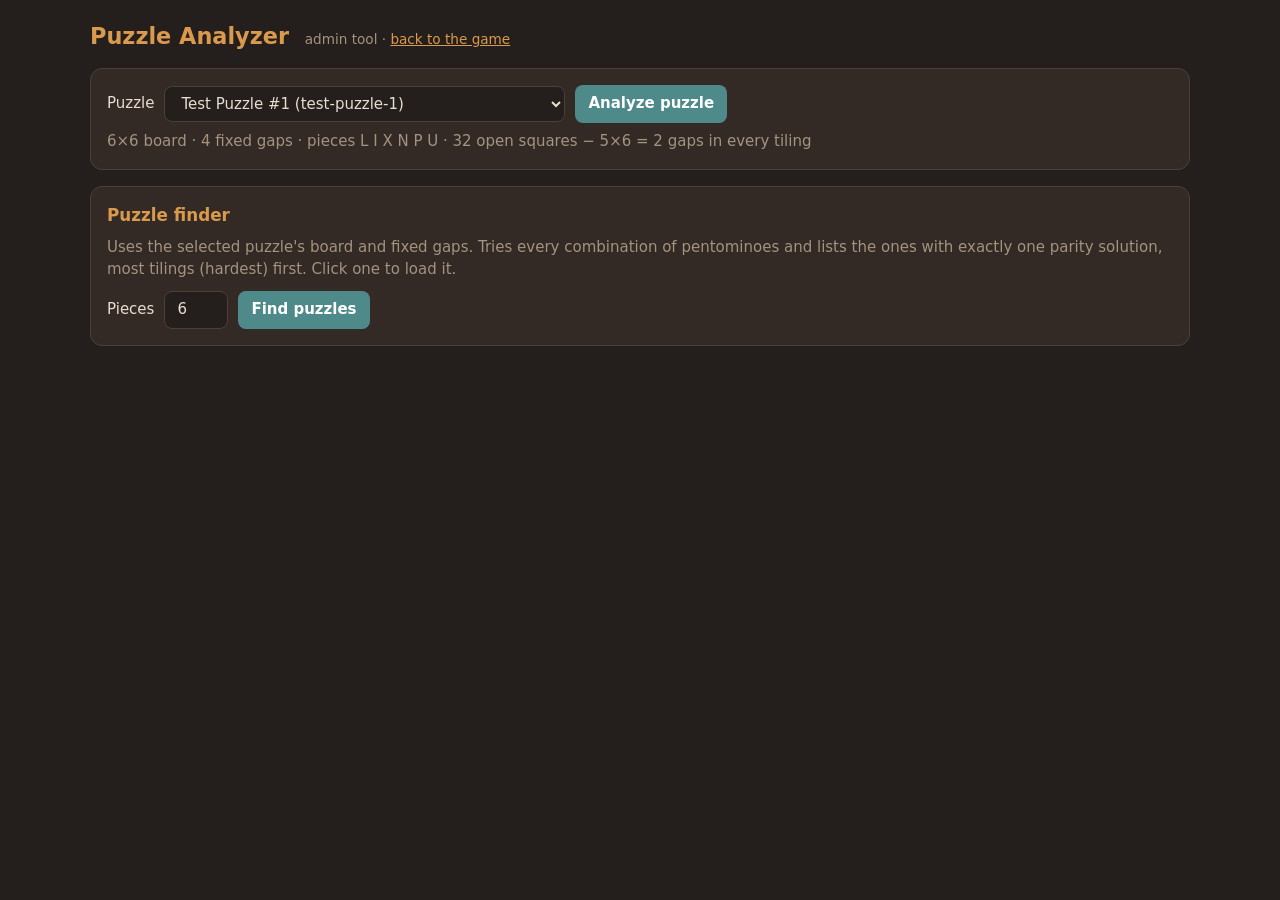
==== commit 60143546: "Remove empty spaces; red X squares become dotted squares Uncovered squares no longer turn dark. Perm" ====
--- a/analyzer.html
+++ b/analyzer.html
@@ -234,7 +234,6 @@
   const open = p.rows*p.cols - (p.blocked || []).length - (p.removed || []).length;
   const empty = open - 5*p.pieces.length;
   const extras = [];
-  if(p.hiddenBlocked && p.hiddenBlocked.length) extras.push(p.hiddenBlocked.length + ' of them hidden from players');
   if(p.hintOutline && p.hintOutline.length) extras.push('has a dotted outline (pieces can’t cross it)');
   $('puzzle-info').textContent =
     `${p.rows}×${p.cols} board` + ((p.removed||[]).length ? ` (${p.removed.length} squares cut out)` : '') + ` · ${(p.blocked||[]).length} fixed gaps` + (extras.length ? ' (' + extras.join('; ') + ')' : '') +
--- a/rules.css
+++ b/rules.css
@@ -5,13 +5,14 @@
    here. Search for [FONTS] [COLORS] [POSITIONING].
 ═══════════════════════════════════════════════════════════════════ */
 :root {
-  /* [FONTS] */
+  /* [FONTS] Geo for headings and buttons; Nunito for the text you read */
   --rules-font:          'Geo', 'Segoe UI', sans-serif;
+  --rules-text-font:     'Nunito', 'Segoe UI', sans-serif;
   --rules-title-size:    2rem;
   --rules-heading-size:  1.5rem;     /* "Goals" / "Rules" */
-  --rules-text-size:     1.15rem;
-  --rules-caption-size:  1rem;       /* labels under pictures */
-  --rules-count-font:    system-ui, 'Segoe UI', Arial, sans-serif;  /* row/column counts (plain digits read better than Geo's) */
+  --rules-text-size:     1rem;
+  --rules-caption-size:  0.9rem;     /* labels under pictures */
+  --rules-count-font:    'Nunito', system-ui, sans-serif;  /* row/column counts */
   --rules-count-size:    19px;
 
   /* [COLORS] */
@@ -27,7 +28,6 @@
   --rules-highlight-even-opacity: 0.55;  /* green highlighter strength */
   --rules-board:         #1c1714;    /* frame behind picture boards */
   --rules-cell:          #443830;    /* an empty square in pictures */
-  --rules-gap-x:         #e05252;    /* the X on a gap square */
   --rules-dotted:        #d99a4e;    /* dotted perimeter line */
   --rules-arrow:         #e8ddd0;    /* reflect / rotate arrows */
   --rules-empty:         #f2c48a;    /* ring marking an empty open square (analyzer) */
@@ -81,14 +81,15 @@
   background: var(--rules-panel);
   border: 1px solid var(--rules-panel-border);
   border-radius: 18px;
-  padding: 26px 26px 22px;
+  padding: 62px 26px 22px;          /* room at the top for the Large text button */
   color: var(--rules-text);
-  font-family: var(--rules-font);
+  font-family: var(--rules-text-font);
   box-shadow: 0 20px 50px rgba(0, 0, 0, 0.5);
   text-align: left;
   user-select: none;
   outline: none;
 }
+.rules-popup h2, .rules-popup h3 { font-family: var(--rules-font); }
 .rules-popup h2 {
   font-size: var(--rules-title-size);
   font-weight: 400;
@@ -119,6 +120,26 @@
 }
 .rules-close:hover { color: var(--rules-text); background: rgba(255, 255, 255, 0.06); }
 
+/* ── "Large text" / "Standard text" button ──
+   Top-left of the rules popup and the tutorial. Turning it on puts the
+   class "large-text" on the page (<html>) and remembers it in
+   localStorage ('pb_largeText'), so the rules and tutorial share it. */
+.text-size-btn {
+  position: absolute; top: 12px; left: 14px; z-index: 5;
+  height: 38px; padding: 0 16px; border-radius: 999px;
+  border: 2px solid var(--rules-btn-border);
+  background: var(--rules-btn-bg); color: var(--rules-text);
+  font-family: var(--rules-text-font); font-size: 1rem; font-weight: 400;
+  cursor: pointer;
+}
+.text-size-btn:hover { filter: brightness(1.2); }
+.text-size-btn.is-large-label { font-weight: 800; font-size: 1.05rem; }   /* "Large text" in bold */
+.text-size-btn:focus-visible { outline: 3px solid #f2c48a; outline-offset: 2px; }
+
+/* Large text in the rules popup */
+html.large-text .rules-popup { --rules-text-size: 1.8rem; --rules-caption-size: 1.45rem; max-width: 820px; }
+html.large-text .rules-popup .rules-ok { font-size: 1.8rem; height: 60px; }
+
 /* [POSITIONING] Each goal/rule: text, then its picture(s) underneath */
 .rules-item {
   display: flex;
@@ -183,8 +204,6 @@
 /* ── Picture parts (SVG classes used by rules.js) ── */
 .rb-frame    { fill: var(--rules-board); }
 .rb-cell     { fill: var(--rules-cell); }
-.rb-gap      { fill: var(--rules-board); stroke: var(--rules-panel-border); stroke-dasharray: 3 2; }
-.rb-gap-x    { stroke: var(--rules-gap-x); stroke-width: 3; stroke-linecap: round; fill: none; }
 .rb-divider  { fill: none; stroke: rgba(0, 0, 0, 0.25); stroke-width: 1.5; }
 .rb-outline  { fill: none; stroke: rgba(0, 0, 0, 0.45); stroke-width: 2; stroke-linejoin: round; }
 .rb-hl       { opacity: var(--rules-highlight-opacity); }   /* highlighter strokes */
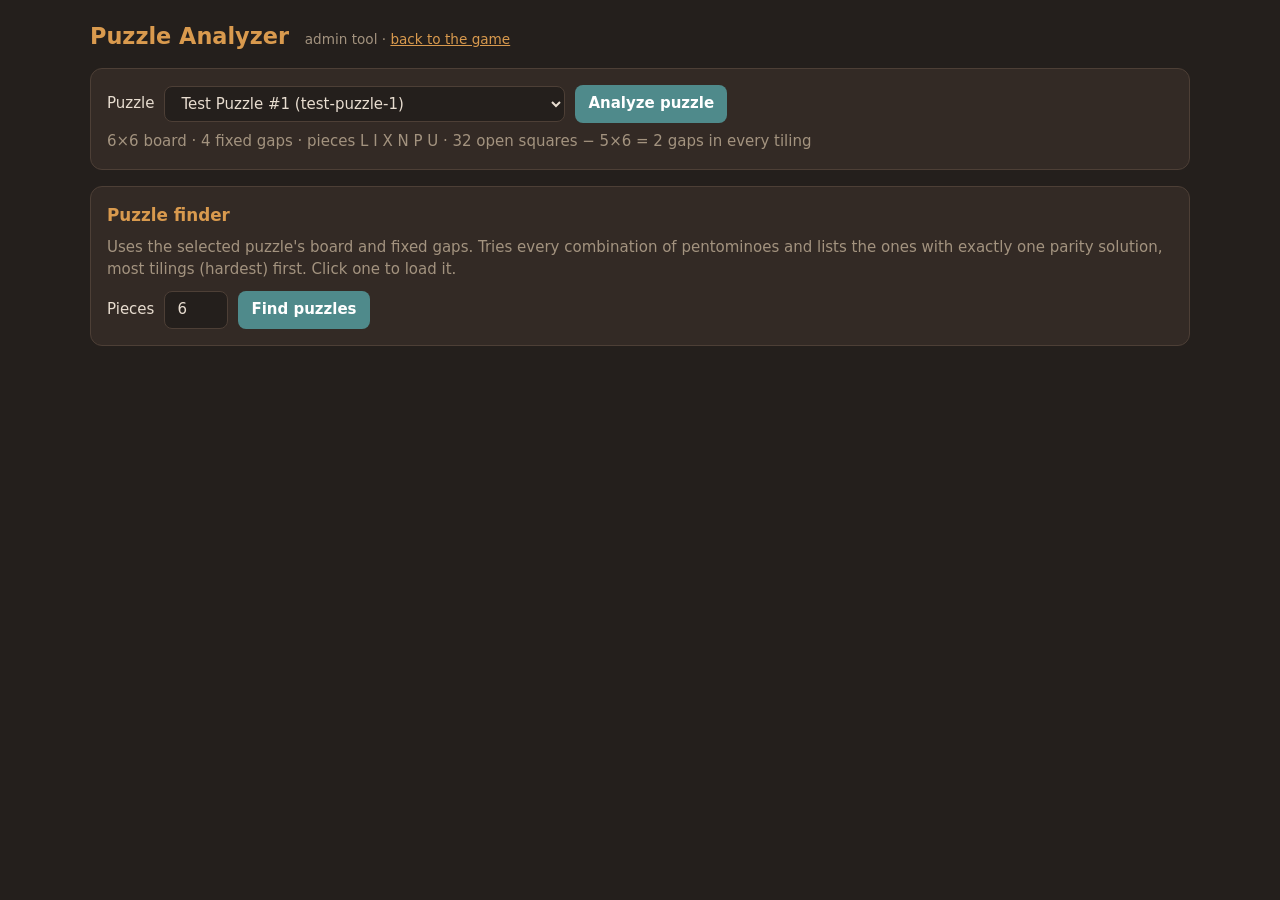
==== commit 3a3f42f9: "Highlighter, tutorial slide 5, playtest cloud, 16x16 sandbox, hidden names, new tab icon, Safari tra" ====
--- a/analyzer.html
+++ b/analyzer.html
@@ -22,7 +22,9 @@
 <meta charset="UTF-8">
 <meta name="viewport" content="width=device-width, initial-scale=1.0">
 <title>Parity Blocks: Puzzle Analyzer</title>
-<link rel="icon" type="image/svg+xml" href="assets/logo.svg">
+<link rel="icon" type="image/svg+xml" href="assets/favicon.svg">
+<link rel="icon" type="image/png" sizes="32x32" href="assets/favicon-32.png">
+<link rel="apple-touch-icon" href="assets/apple-touch-icon.png">
 <link rel="stylesheet" href="rules.css">
 <style>
   :root {
--- a/rules.css
+++ b/rules.css
@@ -15,48 +15,85 @@
   --rules-count-font:    'Nunito', system-ui, sans-serif;  /* row/column counts */
   --rules-count-size:    19px;
 
-  /* [COLORS] */
-  --rules-panel:         #332a25;    /* popup background */
-  --rules-panel-border:  #4d3f36;
-  --rules-overlay:       rgba(0, 0, 0, 0.65);
-  --rules-title:         #d99a4e;    /* headings */
-  --rules-text:          #e8ddd0;
-  --rules-text-dim:      #a3937f;    /* hint line, picture captions */
-  --rules-even:          #6fae5a;    /* green highlighter: even row/column */
-  --rules-odd:           #e0484f;    /* red highlighter: odd row/column, "not allowed" mark */
-  --rules-highlight-opacity: 0.55;   /* red highlighter strength (matches the game) */
-  --rules-highlight-even-opacity: 0.55;  /* green highlighter strength */
-  --rules-board:         #1c1714;    /* frame behind picture boards */
-  --rules-cell:          #443830;    /* an empty square in pictures */
-  --rules-dotted:        #d99a4e;    /* dotted perimeter line */
-  --rules-arrow:         #e8ddd0;    /* reflect / rotate arrows */
-  --rules-empty:         #f2c48a;    /* ring marking an empty open square (analyzer) */
-  --rules-button:        #4f8a8b;    /* "Got it" button */
-  --rules-button-text:   #ffffff;
-  --rules-btn-bg:        #332a25;    /* the small "Rules" button */
-  --rules-btn-border:    #4d3f36;
+  /* [COLORS] Woodblock, light mode (default); dark mode is the html.dark
+     block below. Same colors as game.css. */
+  --rules-panel:         #FBFBF8;    /* popup background */
+  --rules-panel-border:  #DCDDD6;
+  --rules-overlay:       rgba(31, 35, 48, 0.45);
+  --rules-title:         #1F2330;    /* headings */
+  --rules-text:          #1F2330;
+  --rules-text-dim:      #5E6270;    /* hint line, picture captions */
+  --rules-even:          #5E8A3E;    /* green highlighter: even row/column */
+  --rules-odd:           #D23A2F;    /* red highlighter: odd row/column, "not allowed" mark */
+  --rules-highlight-opacity: 0.4;    /* red highlighter strength */
+  --rules-highlight-even-opacity: 0.4;   /* green highlighter strength */
+  --rules-board:         #DCDFE6;    /* frame behind picture boards (as on the board) */
+  --rules-cell:          #FFFFFF;    /* an empty square in pictures */
+  --rules-dotted:        #E2483D;    /* dotted lines: vermilion */
+  --rules-arrow:         #1F2330;    /* reflect / rotate arrows */
+  --rules-empty:         #2B4C7E;    /* ring marking an empty open square (analyzer) */
+  --rules-button:        #1F2330;    /* "Got it" button (filled ink) */
+  --rules-button-text:   #F5F5F2;
+  --rules-btn-bg:        #FBFBF8;    /* the small plain buttons: Rules, Large text, Dark mode */
+  --rules-btn-hover:     #ECECE6;
+  --rules-btn-line:      #1F2330;    /* their fine ink border */
 
   /* [POSITIONING] */
   --rules-width:         600px;      /* popup max width */
   --rules-item-gap:      22px;       /* space between each goal/rule */
+}
+/* [COLORS] Dark mode (theme.js) */
+html.dark {
+  --rules-panel:         #181C26;
+  --rules-panel-border:  #2C3240;
+  --rules-overlay:       rgba(0, 0, 0, 0.6);
+  --rules-title:         #EDEAE3;
+  --rules-text:          #EDEAE3;
+  --rules-text-dim:      #A3A6B0;
+  --rules-even:          #9CC57A;
+  --rules-odd:           #F06A5E;
+  --rules-board:         #0B0E15;
+  --rules-cell:          #1F2533;
+  --rules-dotted:        #F06A5E;
+  --rules-arrow:         #EDEAE3;
+  --rules-empty:         #8FA9D6;
+  --rules-button:        #EDEAE3;
+  --rules-button-text:   #12151D;
+  --rules-btn-bg:        #1F2533;
+  --rules-btn-hover:     #2A3142;
+  --rules-btn-line:      #EDEAE3;
 }
 
 /* ── The "Rules" button (top-right of each page) ── */
 .rules-btn {
   height: 40px;
   padding: 0 16px;
-  border-radius: 999px;
-  border: 2px solid var(--rules-btn-border);
+  border-radius: 4px;
+  border: 1.5px solid var(--rules-btn-line);
   background: var(--rules-btn-bg);
   color: var(--rules-text);
   font-family: var(--rules-font);
   font-size: 1.2rem;
   letter-spacing: 0.04em;
   cursor: pointer;
-  transition: filter 0.15s, transform 0.1s;
-}
-.rules-btn:hover { filter: brightness(1.2); }
-.rules-btn:focus-visible { outline: 3px solid #f2c48a; outline-offset: 3px; }
+  transition: background 0.15s, transform 0.1s;
+}
+.rules-btn:hover { background: var(--rules-btn-hover); }
+.rules-btn:active { transform: translateY(1px); }
+.rules-btn:focus-visible { outline: 3px solid #2443d6; outline-offset: 3px; }
+
+/* ── The moon / sun button (theme.js): dark mode on or off, any time ──
+   Top left of the start screen and the puzzle page. */
+.theme-toggle {
+  width: 40px; height: 40px; border-radius: 50%; padding: 0;
+  border: 1.5px solid var(--rules-btn-line);
+  background: var(--rules-btn-bg); color: var(--rules-text);
+  display: inline-flex; align-items: center; justify-content: center;
+  cursor: pointer; transition: background 0.15s, transform 0.1s;
+}
+.theme-toggle:hover { background: var(--rules-btn-hover); }
+.theme-toggle:active { transform: translateY(1px); }
+.theme-toggle:focus-visible { outline: 3px solid #2B4C7E; outline-offset: 3px; }
 
 /* ── Popup ── */
 .rules-backdrop {
@@ -118,23 +155,27 @@
   line-height: 1;
   cursor: pointer;
 }
-.rules-close:hover { color: var(--rules-text); background: rgba(255, 255, 255, 0.06); }
-
-/* ── "Large text" / "Standard text" button ──
-   Top-left of the rules popup and the tutorial. Turning it on puts the
-   class "large-text" on the page (<html>) and remembers it in
-   localStorage ('pb_largeText'), so the rules and tutorial share it. */
+.rules-close:hover { color: var(--rules-text); background: rgba(128, 128, 128, 0.12); }
+
+/* ── "Large text" / "Standard text" and "Dark mode" / "Light mode" ──
+   Side by side at the top-left of the rules popup and the tutorial
+   (.view-btns). Large text puts the class "large-text" on the page
+   (<html>) and remembers it in localStorage ('pb_largeText'); Dark mode
+   is theme.js ('pb_theme'). The rules and tutorial share both. */
+.view-btns {
+  position: absolute; top: 12px; left: 14px; z-index: 5;
+  display: flex; gap: 8px;
+}
 .text-size-btn {
-  position: absolute; top: 12px; left: 14px; z-index: 5;
-  height: 38px; padding: 0 16px; border-radius: 999px;
-  border: 2px solid var(--rules-btn-border);
+  height: 38px; padding: 0 16px; border-radius: 4px;
+  border: 1.5px solid var(--rules-btn-line);
   background: var(--rules-btn-bg); color: var(--rules-text);
   font-family: var(--rules-text-font); font-size: 1rem; font-weight: 400;
-  cursor: pointer;
-}
-.text-size-btn:hover { filter: brightness(1.2); }
+  cursor: pointer; white-space: nowrap;
+}
+.text-size-btn:hover { background: var(--rules-btn-hover); }
 .text-size-btn.is-large-label { font-weight: 800; font-size: 1.05rem; }   /* "Large text" in bold */
-.text-size-btn:focus-visible { outline: 3px solid #f2c48a; outline-offset: 2px; }
+.text-size-btn:focus-visible { outline: 3px solid #2443d6; outline-offset: 2px; }
 
 /* Large text in the rules popup */
 html.large-text .rules-popup { --rules-text-size: 1.8rem; --rules-caption-size: 1.45rem; max-width: 820px; }
@@ -187,31 +228,29 @@
   width: 100%;
   height: 48px;
   margin-top: 6px;
-  border: none;
-  border-radius: 12px;
   background: var(--rules-button);
   color: var(--rules-button-text);
   font-family: var(--rules-font);
   font-size: 1.35rem;
   cursor: pointer;
-  box-shadow: 0 4px 0 rgba(0, 0, 0, 0.35);
-}
-.rules-ok:hover { filter: brightness(1.1); }
-/* "Play the tutorial" button (puzzle page only) */
-.rules-tutorial { background: var(--rules-panel-border); margin-bottom: 8px; }
-.rules-ok:focus-visible, .rules-close:focus-visible { outline: 3px solid #f2c48a; outline-offset: 2px; }
+  border-radius: 4px;
+  border: 2px solid var(--rules-btn-line);
+  box-shadow: inset 0 -3px 0 rgba(0, 0, 0, 0.14);
+}
+.rules-ok:hover { filter: brightness(1.15); }
+.rules-ok:active { transform: translateY(1px); box-shadow: inset 0 -1px 0 rgba(0, 0, 0, 0.14); }
+/* "Play the tutorial" button (puzzle page only): plain grey */
+.rules-tutorial { background: var(--rules-btn-bg); color: var(--rules-text); margin-bottom: 8px; }
+.rules-ok:focus-visible, .rules-close:focus-visible { outline: 3px solid #2443d6; outline-offset: 2px; }
 
 /* ── Picture parts (SVG classes used by rules.js) ── */
 .rb-frame    { fill: var(--rules-board); }
 .rb-cell     { fill: var(--rules-cell); }
-.rb-divider  { fill: none; stroke: rgba(0, 0, 0, 0.25); stroke-width: 1.5; }
-.rb-outline  { fill: none; stroke: rgba(0, 0, 0, 0.45); stroke-width: 2; stroke-linejoin: round; }
 .rb-hl       { opacity: var(--rules-highlight-opacity); }   /* highlighter strokes */
 .rb-hl.rb-even { opacity: var(--rules-highlight-even-opacity); }
 .rb-even     { fill: var(--rules-even); }
 .rb-odd      { fill: var(--rules-odd); }
 .rb-count    { font-family: var(--rules-count-font); font-size: var(--rules-count-size); font-weight: 700; opacity: 1; }
-.rb-dotted   { fill: none; stroke: var(--rules-dotted); stroke-width: 2.5; stroke-dasharray: 6 4; stroke-linejoin: round; }
 .rb-no       { fill: none; stroke: var(--rules-odd); stroke-width: 3.5; }
 .rb-no-x     { stroke: var(--rules-odd); stroke-width: 3.5; stroke-linecap: round; }
 .rb-empty    { fill: none; stroke: var(--rules-empty); stroke-width: 2.5; }   /* analyzer: open square left empty */
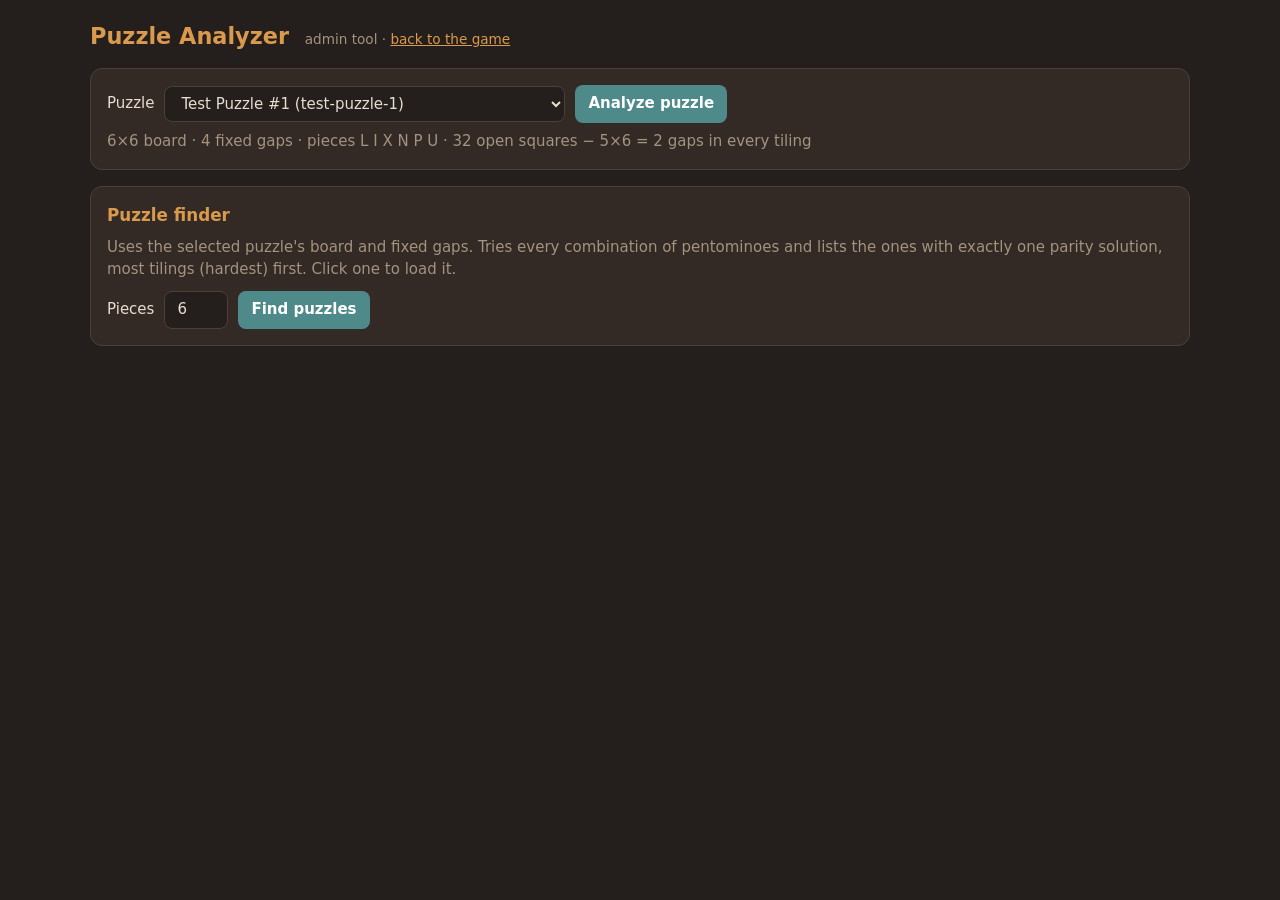
==== commit f0aa9016: "Tutorial rework: two-goal intro, words slide, one color per piece - Tutorial is 10 slides: slide 1 s" ====
--- a/analyzer.html
+++ b/analyzer.html
@@ -217,7 +217,10 @@
 }
 function colorOf(p, name){
   const d = p.pieces.find(q=>q.name === name);
-  return d && d.color || ParitySolver.pentomino(name).color;
+  // (each pentomino's one color first, 2026-11-14; a puzzle's own stored
+  // color only for a piece that isn't one of the 12 letters)
+  const std = ParitySolver.PENTOMINOES.find(q=>q.name === name);
+  return std ? std.color : (d && d.color);
 }
 
 function renderSelect(){
--- a/rules.css
+++ b/rules.css
@@ -1,3 +1,6 @@
+/* (The popup's title font, loaded here so every page with the popup has
+   it. An @import has to be the first thing in the file.) */
+@import url('https://fonts.googleapis.com/css2?family=Lilita+One&display=swap');
 /* ═══════════════════════════════════════════════════════════════════
    RULES POPUP + RULES BUTTON
    Shared by index.html (splash) and play.html (game). The popup's text
@@ -8,7 +11,10 @@
   /* [FONTS] Geo for headings and buttons; Nunito for the text you read */
   --rules-font:          'Geo', 'Segoe UI', sans-serif;
   --rules-text-font:     'Nunito', 'Segoe UI', sans-serif;
-  --rules-title-size:    2rem;
+  /* the popup's title: Lilita One, the start screen's title font, a little
+     bigger than the Geo it was (user, 2026-11-05) */
+  --rules-title-font:    'Lilita One', 'Segoe UI', sans-serif;
+  --rules-title-size:    2.3rem;
   --rules-heading-size:  1.5rem;     /* "Goals" / "Rules" */
   --rules-text-size:     1rem;
   --rules-caption-size:  0.9rem;     /* labels under pictures */
@@ -37,6 +43,12 @@
   --rules-btn-bg:        #FBFBF8;    /* the small plain buttons: Rules, Large text, Dark mode */
   --rules-btn-hover:     #ECECE6;
   --rules-btn-line:      #1F2330;    /* their fine ink border */
+  /* The official terms (grid, square, empty square, block, piece,
+     pentomino, Tiling, Solving for Parity) in their own color, in the
+     rules and the tutorial (user, 2026-11-14; markTerms in shapes.js) */
+  --color-term:          #1E7B86;    /* deep teal */
+  --rules-hl:            #F6DC74;    /* an empty square highlighted (the highlighter's yellow) */
+  --rules-accent:        #2B4C7E;    /* indigo: the goals' numbers */
 
   /* [POSITIONING] */
   --rules-width:         600px;      /* popup max width */
@@ -62,7 +74,30 @@
   --rules-btn-bg:        #1F2533;
   --rules-btn-hover:     #2A3142;
   --rules-btn-line:      #EDEAE3;
-}
+  --color-term:          #6CC7D1;
+  --rules-hl:            #F2D35A;
+  --rules-accent:        #8FA9D6;
+}
+/* an official term (wrapped by markTerms, shapes.js) */
+/* (always normal weight, even inside bold text, so every teal word looks the
+   same: teal means "a game word", bold means emphasis: user, 2026-11-15) */
+.term { color: var(--color-term); font-weight: 400; }
+u:has(> .term) { text-decoration-color: var(--color-term); }   /* (an underlined term: the line in teal too) */
+/* termPictures (shapes.js): a block, a piece, the empty squares on a grid */
+/* (2026-11-14: the "counted" look the user picked: numbers on the
+   squares, the empty squares highlighted yellow; no rings or arrows) */
+.term-pics { display: flex; flex-direction: column; align-items: center; }
+.term-row { display: flex; justify-content: center; align-items: flex-end; gap: 22px; flex-wrap: wrap; }
+.term-fig { display: flex; flex-direction: column; align-items: center; gap: 6px; margin: 0; }
+.term-fig figcaption { font-size: 0.95rem; line-height: 1.35; text-align: center; color: var(--rules-text); max-width: 10em; }
+.term-pics.compact .term-row { gap: 12px; }
+.term-pics.compact figcaption { font-size: 0.85rem; max-width: 8em; }
+.term-svg { overflow: visible; }
+.term-hl { fill: var(--rules-hl); }
+.term-num { font-family: var(--rules-font); fill: #1F2330; }   /* (on yellow: dark ink in both modes) */
+.term-num.on-piece { fill: #FFFFFF; }
+.rules-terms { margin: 0 0 var(--rules-item-gap); }
+.rules-popup u { text-underline-offset: 3px; text-decoration-skip-ink: none; }
 
 /* ── The "Rules" button (top-right of each page) ── */
 .rules-btn {
@@ -94,6 +129,22 @@
 .theme-toggle:hover { background: var(--rules-btn-hover); }
 .theme-toggle:active { transform: translateY(1px); }
 .theme-toggle:focus-visible { outline: 3px solid #2B4C7E; outline-offset: 3px; }
+
+/* ── "There's more below" (scroll-hint.js; phones only) ──
+   A small round ▾ at the bottom of the tutorial / the rules while they go
+   on below the screen. Bobs gently; fades in and out. */
+.scroll-hint {
+  position: fixed; z-index: 1001; transform: translateX(-50%);
+  width: 38px; height: 38px; border-radius: 50%; padding: 0;
+  display: flex; align-items: center; justify-content: center;
+  border: 1.5px solid var(--rules-btn-line); background: var(--rules-btn-bg); color: var(--rules-text);
+  box-shadow: 0 4px 14px rgba(0, 0, 0, 0.22);
+  opacity: 0; visibility: hidden; transition: opacity 0.3s, visibility 0.3s;
+  cursor: pointer; -webkit-tap-highlight-color: transparent;
+}
+.scroll-hint.shown { opacity: 0.92; visibility: visible; animation: scrollBob 1.6s ease-in-out infinite; }
+@keyframes scrollBob { 0%, 100% { transform: translate(-50%, 0); } 50% { transform: translate(-50%, 5px); } }
+@media (prefers-reduced-motion: reduce) { .scroll-hint.shown { animation: none; } }
 
 /* ── Popup ── */
 .rules-backdrop {
@@ -128,6 +179,8 @@
 }
 .rules-popup h2, .rules-popup h3 { font-family: var(--rules-font); }
 .rules-popup h2 {
+  font-family: var(--rules-title-font);
+  letter-spacing: 0.01em;
   font-size: var(--rules-title-size);
   font-weight: 400;
   color: var(--rules-title);
@@ -164,8 +217,11 @@
    is theme.js ('pb_theme'). The rules and tutorial share both. */
 .view-btns {
   position: absolute; top: 12px; left: 14px; z-index: 5;
-  display: flex; gap: 8px;
-}
+  display: flex; align-items: center; gap: 8px;
+}
+/* the moon / sun there, as tall as the Large text button beside it */
+.view-btns .theme-toggle { width: 38px; height: 38px; flex: 0 0 auto; }
+@media (max-width: 600px) { .tut-head .view-btns .theme-toggle { width: 32px; height: 32px; } }
 .text-size-btn {
   height: 38px; padding: 0 16px; border-radius: 4px;
   border: 1.5px solid var(--rules-btn-line);
@@ -222,6 +278,19 @@
 .rules-visuals.three { flex-wrap: nowrap; gap: 10px; }
 .rules-visuals.three .rules-figure { flex: 1 1 0; min-width: 0; max-width: 180px; }
 .rules-visuals.three svg { width: 100%; height: auto; }
+
+/* (2026-11-15) the goals, as on the tutorial's first slide: a numbered
+   heading in the term color, one line, then the pictures */
+.rules-item.rules-goal { gap: 4px; }
+.rules-goal-title { margin: 0; font-family: var(--rules-title-font); font-weight: 400; font-size: 1.6rem; line-height: 1.15; color: var(--color-term); }
+.rules-gnum { display: inline-grid; place-items: center; width: 1.35em; height: 1.35em; margin-right: 9px; border-radius: 50%;
+              font-family: var(--rules-font); font-size: 0.62em; vertical-align: 0.25em; background: var(--rules-accent); color: var(--rules-panel); }
+.rules-goal .rules-visuals { margin-top: 8px; }
+.rules-visuals.tiling { flex-wrap: nowrap; gap: 12px; }
+.rules-goal-arrow { font-size: 1.5rem; color: var(--rules-text-dim); }
+.rules-popup .twelve { display: grid; grid-template-columns: repeat(6, auto); gap: 6px 8px; justify-items: center; align-items: center;
+                       background: rgba(128, 128, 128, 0.08); border-radius: 12px; padding: 8px 10px; }
+@media (max-width: 600px) { .rules-popup .twelve { gap: 4px 3px; padding: 6px; } .rules-goal-title { font-size: 1.4rem; } }
 
 .rules-ok {
   display: block;
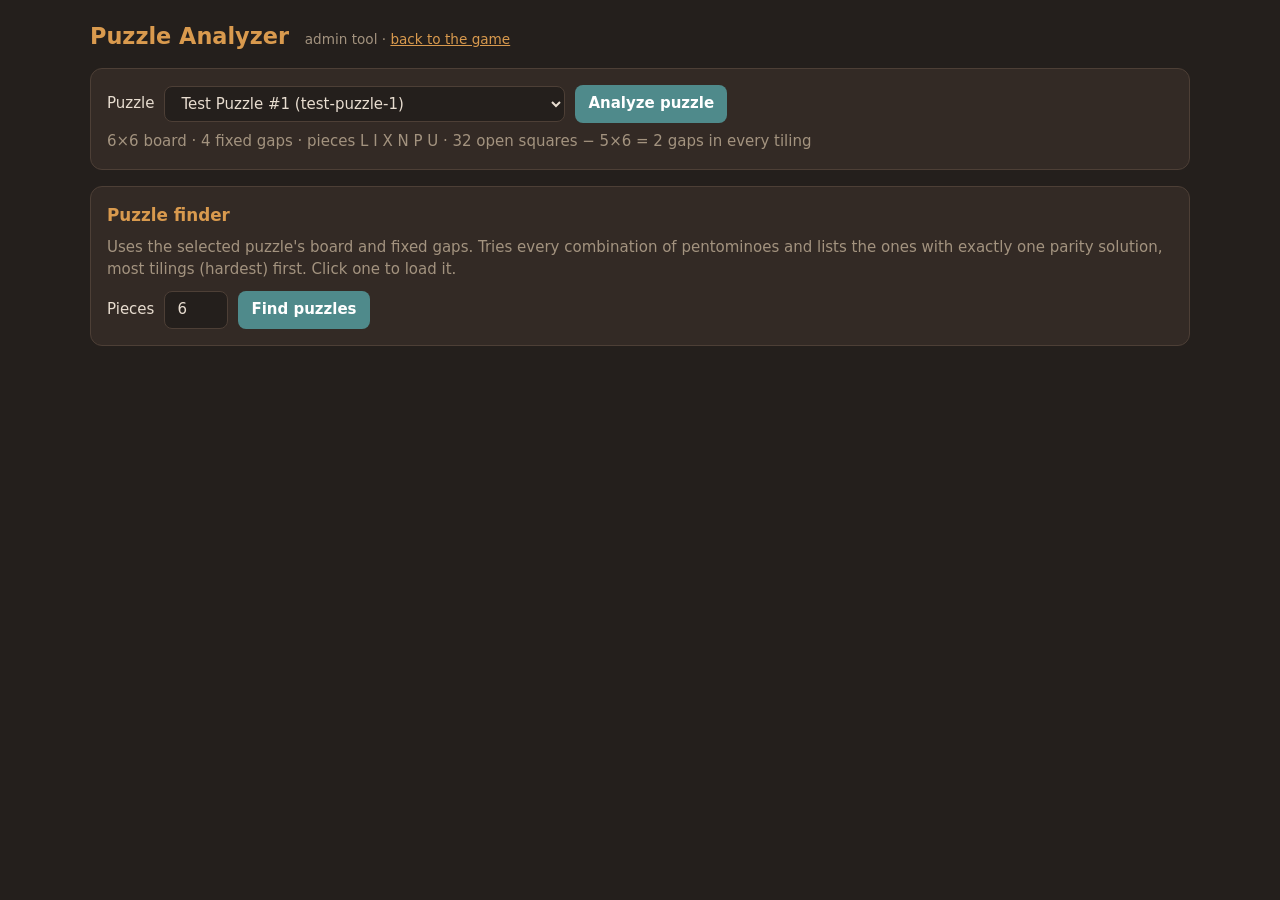
==== commit 40c67b70: "Sandbox: highlighter, and straight dotted lines (Line mode) beside the dotted loop Straight lines ar" ====
--- a/analyzer.html
+++ b/analyzer.html
@@ -212,6 +212,7 @@
     blocked: p.blocked || [],
     removed: p.removed || [],
     dotted: p.hintOutline || [],
+    lines: p.dottedLines || [],
     pieces: p.pieces.map(d=>({ name: d.name, cells: d.cells })),
   };
 }
@@ -384,7 +385,7 @@
   });
   box.appendChild(miniBoard({
     rows: p.rows, cols: p.cols, cell: boardCellSize(p),
-    pieces, gaps: p.blocked, removed: p.removed, dotted: p.hintOutline,
+    pieces, gaps: p.blocked, removed: p.removed, dotted: p.hintOutline, lines: p.dottedLines,
     show: 'odd', markEmpty: true,
   }));
 
@@ -428,7 +429,7 @@
 $('find-btn').onclick = ()=>{
   const base = puzzles[currentKey];
   const n = Math.max(1, Math.min(12, parseInt($('finder-n').value, 10) || 6));
-  const board = { rows: base.rows, cols: base.cols, blocked: base.blocked || [], removed: base.removed || [], dotted: base.hintOutline || [] };
+  const board = { rows: base.rows, cols: base.cols, blocked: base.blocked || [], removed: base.removed || [], dotted: base.hintOutline || [], lines: base.dottedLines || [] };
   $('finder-list').hidden = true;
   runJob({ type:'find', board, n }, findUI, result=>{
     findUI.end(`${result.qualifying.length} of ${result.combinationsChecked} combinations have exactly one parity solution · ${(result.solveTimeMs/1000).toFixed(1)} s`);
--- a/rules.css
+++ b/rules.css
@@ -19,7 +19,7 @@
   --rules-text-size:     1rem;
   --rules-caption-size:  0.9rem;     /* labels under pictures */
   --rules-count-font:    'Nunito', system-ui, sans-serif;  /* row/column counts */
-  --rules-count-size:    19px;
+  --rules-count-size:    21px;      /* (was 19: bigger numbers, mock-up B) */
 
   /* [COLORS] Woodblock, light mode (default); dark mode is the html.dark
      block below. Same colors as game.css. */
@@ -29,8 +29,10 @@
   --rules-title:         #1F2330;    /* headings */
   --rules-text:          #1F2330;
   --rules-text-dim:      #5E6270;    /* hint line, picture captions */
-  --rules-even:          #5E8A3E;    /* green highlighter: even row/column */
-  --rules-odd:           #D23A2F;    /* red highlighter: odd row/column, "not allowed" mark */
+  /* (brighter since 2026-11-16, user picked counting mock-up B; the same as
+     game.css --color-count-even / -odd) */
+  --rules-even:          #3E9B3A;    /* green highlighter: even row/column */
+  --rules-odd:           #E2483D;    /* red highlighter: odd row/column, "not allowed" mark */
   --rules-highlight-opacity: 0.4;    /* red highlighter strength */
   --rules-highlight-even-opacity: 0.4;   /* green highlighter strength */
   --rules-board:         #DCDFE6;    /* frame behind picture boards (as on the board) */
@@ -62,8 +64,8 @@
   --rules-title:         #EDEAE3;
   --rules-text:          #EDEAE3;
   --rules-text-dim:      #A3A6B0;
-  --rules-even:          #9CC57A;
-  --rules-odd:           #F06A5E;
+  --rules-even:          #A8E07E;
+  --rules-odd:           #FF6B5E;
   --rules-board:         #0B0E15;
   --rules-cell:          #1F2533;
   --rules-dotted:        #F06A5E;
@@ -236,6 +238,8 @@
 /* Large text in the rules popup */
 html.large-text .rules-popup { --rules-text-size: 1.8rem; --rules-caption-size: 1.45rem; max-width: 820px; }
 html.large-text .rules-popup .rules-ok { font-size: 1.8rem; height: 60px; }
+/* (2026-11-16) the block / piece pictures' captions grow too */
+html.large-text .rules-popup .term-fig figcaption { font-size: var(--rules-caption-size); }
 
 /* [POSITIONING] Each goal/rule: text, then its picture(s) underneath */
 .rules-item {
@@ -260,6 +264,7 @@
   align-items: center;
   gap: 14px;
 }
+.rules-visuals:empty { display: none; }   /* (text-only controls: place, highlight) */
 .rules-figure {
   display: flex;
   flex-direction: column;
@@ -291,6 +296,8 @@
 .rules-popup .twelve { display: grid; grid-template-columns: repeat(6, auto); gap: 6px 8px; justify-items: center; align-items: center;
                        background: rgba(128, 128, 128, 0.08); border-radius: 12px; padding: 8px 10px; }
 @media (max-width: 600px) { .rules-popup .twelve { gap: 4px 3px; padding: 6px; } .rules-goal-title { font-size: 1.4rem; } }
+/* the Tiling picture's six pieces (2026-11-17): two rows of three */
+.rules-popup .twelve.six { grid-template-columns: repeat(3, auto); gap: 10px 12px; }
 
 .rules-ok {
   display: block;
@@ -310,6 +317,9 @@
 .rules-ok:active { transform: translateY(1px); box-shadow: inset 0 -1px 0 rgba(0, 0, 0, 0.14); }
 /* "Play the tutorial" button (puzzle page only): plain grey */
 .rules-tutorial { background: var(--rules-btn-bg); color: var(--rules-text); margin-bottom: 8px; }
+/* the line above it (2026-11-18) */
+.rules-tutorial-tip { margin: 14px 0 8px; font-size: 1rem; line-height: 1.45; color: var(--rules-text); text-align: center; }
+html.large-text .rules-tutorial-tip { font-size: 1.3rem; }
 .rules-ok:focus-visible, .rules-close:focus-visible { outline: 3px solid #2443d6; outline-offset: 2px; }
 
 /* ── Picture parts (SVG classes used by rules.js) ── */
@@ -323,4 +333,4 @@
 .rb-no       { fill: none; stroke: var(--rules-odd); stroke-width: 3.5; }
 .rb-no-x     { stroke: var(--rules-odd); stroke-width: 3.5; stroke-linecap: round; }
 .rb-empty    { fill: none; stroke: var(--rules-empty); stroke-width: 2.5; }   /* analyzer: open square left empty */
-.rb-arrow    { fill: none; stroke: var(--rules-arrow); stroke-width: 3; stroke-linecap: round; stroke-linejoin: round; }
+.rb-arrow    { fill: none; stroke: var(--rules-arrow); stroke-width: 3; stroke-linecap: round; stroke-linejoin: round; }
